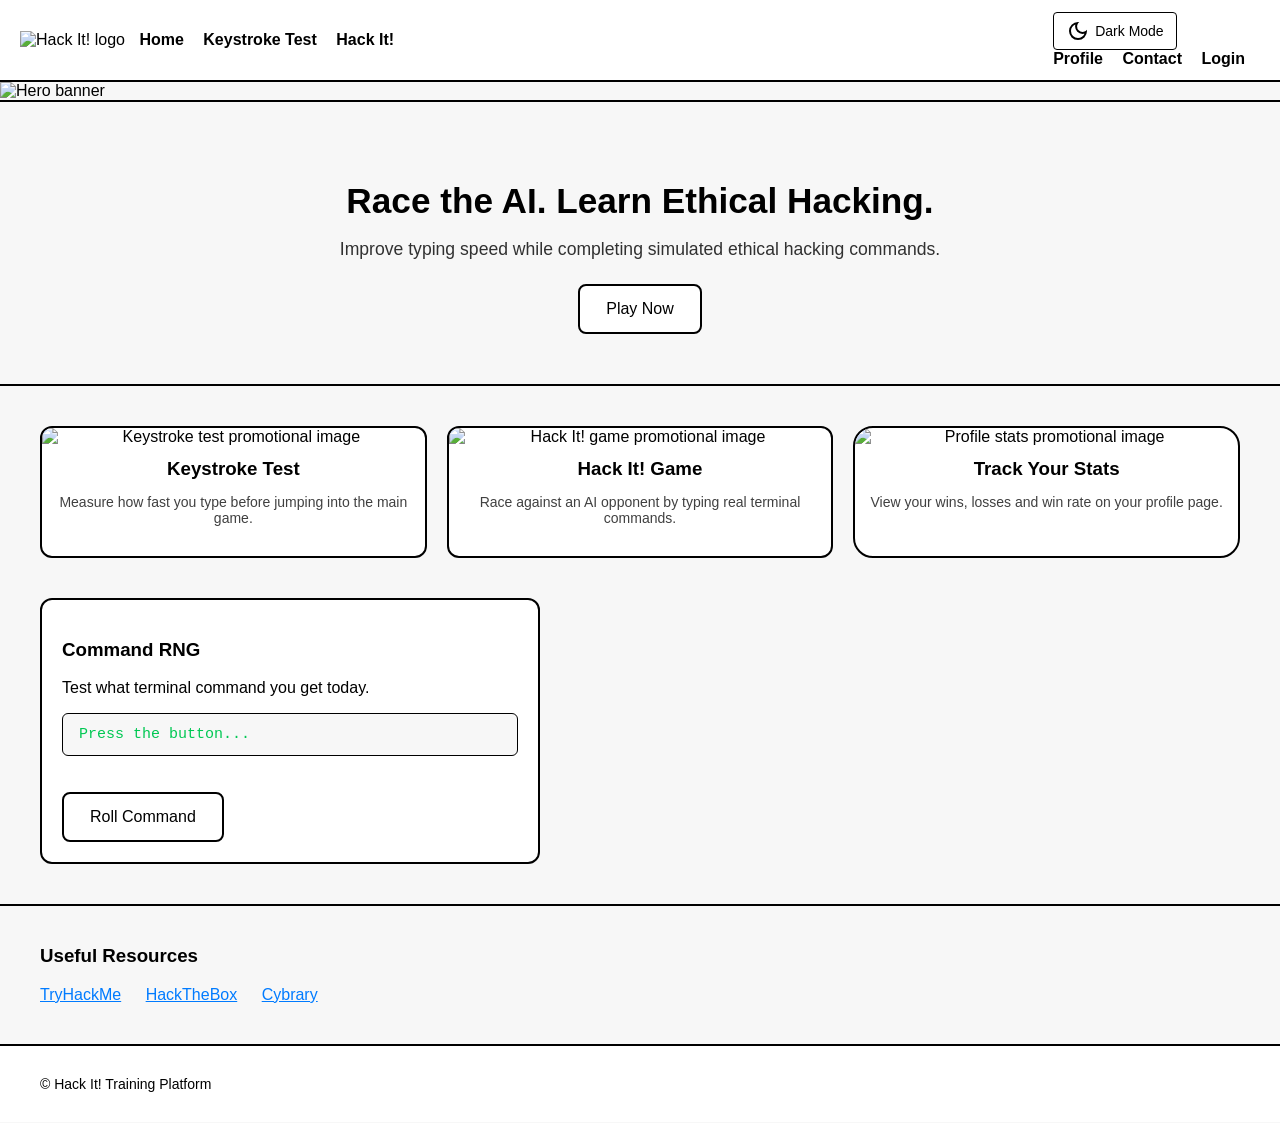
==== index.html @ 92e10228 "Add files via upload Website Upload" ====
<!DOCTYPE html>
<html lang="en">
<head>
  <meta charset="UTF-8">
  <title>Hack It!</title>
  <link rel="stylesheet" href="style.css">
</head>
<body>

<nav class="navbar">
  <div class="nav-left">
  <!-- logo stuff -->
    <img src="Images/Logo.png" alt="Hack It! logo" class="logo-img">
    <a href="index.html">Home</a>
    <a href="keystroke.html">Keystroke Test</a>
    <a href="hackit.html">Hack It!</a>
  </div>

  <div class="nav-right">
    <button id="themeToggle" class="theme-btn"><svg xmlns="http://www.w3.org/2000/svg" height="24px" viewBox="0 -960 960 960" width="24px" fill="currentColor"><path d="M480-120q-150 0-255-105T120-480q0-150 105-255t255-105q14 0 27.5 1t26.5 3q-41 29-65.5 75.5T444-660q0 90 63 153t153 63q55 0 101-24.5t75-65.5q2 13 3 26.5t1 27.5q0 150-105 255T480-120Zm0-80q88 0 158-48.5T740-375q-20 5-40 8t-40 3q-123 0-209.5-86.5T364-660q0-20 3-40t8-40q-78 32-126.5 102T200-480q0 116 82 198t198 82Zm-10-270Z"/></svg> Dark Mode</button>
    <a href="profile.html">Profile</a>
    <a href="contact.html">Contact</a>
    <a href="login.html">Login</a>
  </div>
</nav>

<!-- big banner at the top -->
<img src="Images/banner.png" alt="Hero banner" class="hero-img">

<section class="hero-section">
  <h1>Race the AI. Learn Ethical Hacking.</h1>
  <p>Improve typing speed while completing simulated ethical hacking commands.</p>
  <a href="hackit.html"><button>Play Now</button></a>
</section>

<!-- the 3 cards -->
<div class="cards">
  <a href="keystroke.html" class="card">
    <img src="Images/KeystrokeImage.png" alt="Keystroke test promotional image">
    <h3>Keystroke Test</h3>
    <p>Measure how fast you type before jumping into the main game.</p>
  </a>
  <a href="hackit.html" class="card">
    <img src="Images/HackITImage.png" alt="Hack It! game promotional image">
    <h3>Hack It! Game</h3>
    <p>Race against an AI opponent by typing real terminal commands.</p>
  </a>
  <a href="profile.html" class="card">
    <img src="Images/StatsImage.png" alt="Profile stats promotional image">
    <h3>Track Your Stats</h3>
    <p>View your wins, losses and win rate on your profile page.</p>
  </a>
</div>

<!--lucky roll (USP) -->
<section class="tip-section">
  <div class="box tip-box">
    <h3>Command RNG</h3>
    <p>Test what terminal command you get today.</p>
    <code id="tipOutput">Press the button...</code>
    <br>
    <button onclick="rollTip()">Roll Command</button>
  </div>
</section>

<!-- useful links at the bottom -->
<section class="links-section">
  <h3>Useful Resources</h3>
  <a href="https://tryhackme.com" target="_blank">TryHackMe</a>
  <a href="https://www.hackthebox.com" target="_blank">HackTheBox</a>
  <a href="https://www.cybrary.it" target="_blank">Cybrary</a>
</section>

<footer>
  <p>© Hack It! Training Platform</p>
</footer>

<script src="game.js"></script>
</body>
</html>
---- style.css ----
:root {
  --bg-color: #f7f7f7;
  --text-color: #000;
  --box-bg: #fff;
  --border-color: #000;
  --nav-bg: #fff;
  --btn-bg: #fff;
  --btn-hover: #ddd;
  --win-bg: #c8ffc8;
}

[data-theme="dark"] {
  --bg-color: #121212;
  --text-color: #e0e0e0;
  --box-bg: #1e1e1e;
  --border-color: #444;
  --nav-bg: #1e1e1e;
  --btn-bg: #2c2c2c;
  --btn-hover: #444;
  --win-bg: #2e7d32;
}

* {
  box-sizing: border-box;
  font-family: Arial, sans-serif;
}

body {
  margin: 0;
  background: var(--bg-color);
  color: var(--text-color);
  transition: background 0.3s ease, color 0.3s ease;
}

.navbar {
  display: flex;
  justify-content: space-between;
  align-items: center;
  padding: 12px 20px;
  background: var(--nav-bg);
  border-bottom: 2px solid var(--border-color);
  transition: background 0.3s ease, border-color 0.3s ease;
}

.navbar a {
  margin-right: 15px;
  text-decoration: none;
  color: var(--text-color);
  font-weight: bold;
  display: inline-block;
  transition: transform 0.3s ease, color 0.3s ease;
}

.navbar a:hover {
  transform: rotate(15deg) scale(1.1);
  color: #007bff;
}

.theme-btn {
  padding: 6px 12px;
  font-size: 14px;
  margin-right: 15px;
  border-radius: 4px;
  border: 1px solid var(--border-color);
  background: var(--btn-bg);
  color: var(--text-color);
  cursor: pointer;
  transition: all 0.3s ease;
  display: flex;
  align-items: center;
  gap: 5px;
}

.theme-btn svg {
  fill: currentColor;
}

.theme-btn:hover {
  background: var(--btn-hover);
}

main {
  padding: 40px;
}

/* Buttons */
button {
  padding: 14px 26px;
  font-size: 16px;
  border: 2px solid var(--border-color);
  background: var(--btn-bg);
  color: var(--text-color);
  cursor: pointer;
  border-radius: 8px;
  transition: transform 0.2s ease, background 0.3s ease, color 0.3s ease;
}

button:hover {
  transform: translateY(-2px);
  background: var(--btn-hover);
}

/* Boxes */
.box {
  border: 2px solid var(--border-color);
  padding: 20px;
  background: var(--box-bg);
  border-radius: 12px;
  transition: background 0.3s ease, border-color 0.3s ease;
}

.game-layout {
  display: grid;
  grid-template-columns: 1fr 2fr;
  gap: 20px;
  padding: 30px;
}

progress {
  width: 100%;
  height: 20px;
}

.diff-btn.active {
  background: var(--btn-hover);
  pointer-events: none;
  border-color: #007bff;
}

.next-command {
  position: relative;
  top: 10px;
  left: 10px;
  opacity: 0.6;
  font-size: 12px;
  color: var(--text-color);
}

progress {
  transition: value 0.3s ease;
  accent-color: #007bff;
}

.win {
  animation: winFlash 0.8s ease;
}

@keyframes winFlash {
  0% { background: var(--bg-color); }
  50% { background: var(--win-bg); }
  100% { background: var(--bg-color); }
}

input {
  padding: 12px;
  width: 100%;
  font-size: 16px;
  background: var(--box-bg);
  color: var(--text-color);
  border: 1px solid var(--border-color);
  border-radius: 6px;
  transition: background 0.3s ease, color 0.3s ease, border-color 0.3s ease;
}

input:focus {
  outline: none;
  border-color: #007bff;
}

.error-text {
  color: red;
  text-decoration: underline;
  text-decoration-color: red;
  background-color: rgba(255, 0, 0, 0.2);
}

/* logo in the nav */
.logo-img {
  height: 36px;
  margin-right: 10px;
  vertical-align: middle;
}

/* big banner image */
.hero-img {
  width: 100%;
  display: block;
  border-bottom: 2px solid var(--border-color);
}

/* text + button under the banner */
.hero-section {
  padding: 50px 40px;
  text-align: center;
  border-bottom: 2px solid var(--border-color);
}

.hero-section h1 {
  font-size: 2.2em;
  margin-bottom: 10px;
}

.hero-section p {
  font-size: 1.1em;
  margin-bottom: 24px;
  opacity: 0.8;
}

/* the 3 promo cards */
.cards {
  display: grid;
  grid-template-columns: repeat(3, 1fr);
  gap: 20px;
  padding: 40px;
}

.card {
  border: 2px solid var(--border-color);
  background: var(--box-bg);
  padding: 0 0 16px 0;
  text-align: center;
  transition: background 0.3s ease, border-color 0.3s ease;
  border-radius: 12px;
  overflow: hidden;
}

/* stats card needs a bit more rounding */
.cards a:nth-child(3) {
  border-radius: 20px;
}

.card img {
  width: 100%;
  display: block;
}

.card:hover {
  border-color: #007bff;
  transform: translateY(-3px);
  transition: transform 0.2s ease, border-color 0.2s ease;
}

/* cards are links so need this */
a.card {
  text-decoration: none;
  color: var(--text-color);
  display: block;
}

.card h3 {
  margin: 12px 0 6px;
}

.card p {
  font-size: 14px;
  opacity: 0.75;
  padding: 0 12px;
}

/* links section at the bottom */
.links-section {
  padding: 20px 40px 40px;
  border-top: 2px solid var(--border-color);
}

/* daily command roll */
.tip-section {
  padding: 0 40px 40px;
}

.tip-box {
  max-width: 500px;
}

.tip-box code {
  display: block;
  margin: 14px 0 18px;
  padding: 12px 16px;
  background: var(--bg-color);
  border: 1px solid var(--border-color);
  border-radius: 6px;
  font-size: 15px;
  color: #00c853;
  font-family: monospace;
  transition: background 0.3s ease;
}

.links-section a {
  color: #007bff;
  margin-right: 20px;
}

/* contact page form */
.contact-form {
  display: flex;
  flex-direction: column;
  gap: 12px;
  max-width: 500px;
}

.contact-form label {
  font-weight: bold;
}

.contact-form textarea {
  padding: 12px;
  font-size: 16px;
  background: var(--box-bg);
  color: var(--text-color);
  border: 1px solid var(--border-color);
  resize: vertical;
  min-height: 100px;
  transition: background 0.3s ease, color 0.3s ease, border-color 0.3s ease;
}

.contact-form textarea:focus {
  outline: none;
  border-color: #007bff;
}

/* footer at the bottom */
footer {
  padding: 16px 40px;
  border-top: 2px solid var(--border-color);
  background: var(--nav-bg);
  font-size: 14px;
  transition: background 0.3s ease, border-color 0.3s ease;
}

footer a {
  color: #007bff;
}
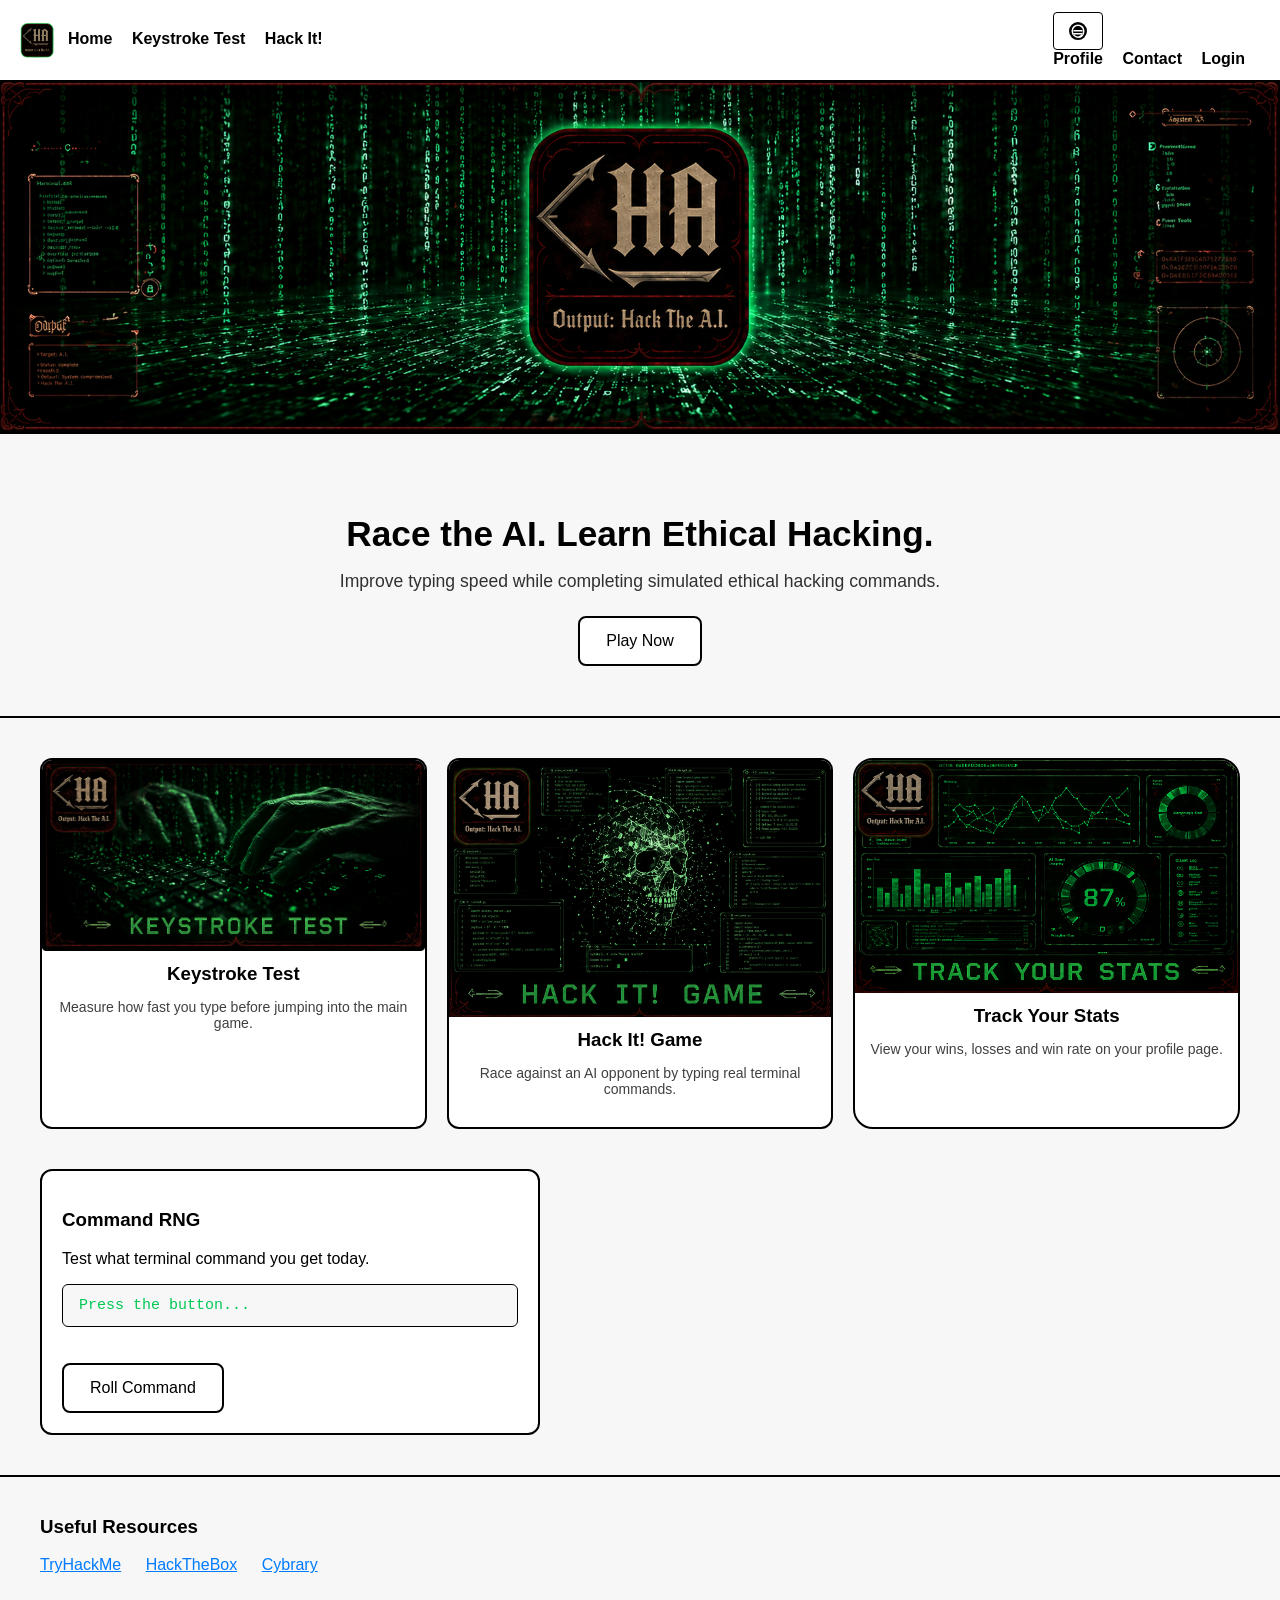
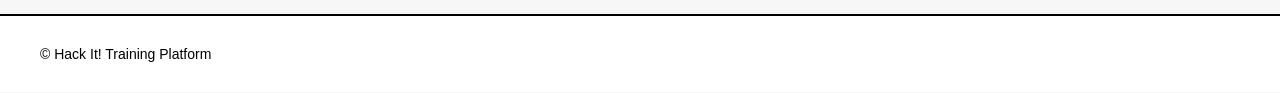
==== commit c764e70f: "Fix image paths - remove Images/ prefix from all image references All images are stored in the root " ====
--- a/index.html
+++ b/index.html
@@ -1,80 +1,80 @@
-<!DOCTYPE html>
-<html lang="en">
-<head>
-  <meta charset="UTF-8">
-  <title>Hack It!</title>
-  <link rel="stylesheet" href="style.css">
-</head>
-<body>
-
-<nav class="navbar">
-  <div class="nav-left">
-  <!-- logo stuff -->
-    <img src="Images/Logo.png" alt="Hack It! logo" class="logo-img">
-    <a href="index.html">Home</a>
-    <a href="keystroke.html">Keystroke Test</a>
-    <a href="hackit.html">Hack It!</a>
-  </div>
-
-  <div class="nav-right">
-    <button id="themeToggle" class="theme-btn"><svg xmlns="http://www.w3.org/2000/svg" height="24px" viewBox="0 -960 960 960" width="24px" fill="currentColor"><path d="M480-120q-150 0-255-105T120-480q0-150 105-255t255-105q14 0 27.5 1t26.5 3q-41 29-65.5 75.5T444-660q0 90 63 153t153 63q55 0 101-24.5t75-65.5q2 13 3 26.5t1 27.5q0 150-105 255T480-120Zm0-80q88 0 158-48.5T740-375q-20 5-40 8t-40 3q-123 0-209.5-86.5T364-660q0-20 3-40t8-40q-78 32-126.5 102T200-480q0 116 82 198t198 82Zm-10-270Z"/></svg> Dark Mode</button>
-    <a href="profile.html">Profile</a>
-    <a href="contact.html">Contact</a>
-    <a href="login.html">Login</a>
-  </div>
-</nav>
-
-<!-- big banner at the top -->
-<img src="Images/banner.png" alt="Hero banner" class="hero-img">
-
-<section class="hero-section">
-  <h1>Race the AI. Learn Ethical Hacking.</h1>
-  <p>Improve typing speed while completing simulated ethical hacking commands.</p>
-  <a href="hackit.html"><button>Play Now</button></a>
-</section>
-
-<!-- the 3 cards -->
-<div class="cards">
-  <a href="keystroke.html" class="card">
-    <img src="Images/KeystrokeImage.png" alt="Keystroke test promotional image">
-    <h3>Keystroke Test</h3>
-    <p>Measure how fast you type before jumping into the main game.</p>
-  </a>
-  <a href="hackit.html" class="card">
-    <img src="Images/HackITImage.png" alt="Hack It! game promotional image">
-    <h3>Hack It! Game</h3>
-    <p>Race against an AI opponent by typing real terminal commands.</p>
-  </a>
-  <a href="profile.html" class="card">
-    <img src="Images/StatsImage.png" alt="Profile stats promotional image">
-    <h3>Track Your Stats</h3>
-    <p>View your wins, losses and win rate on your profile page.</p>
-  </a>
-</div>
-
-<!--lucky roll (USP) -->
-<section class="tip-section">
-  <div class="box tip-box">
-    <h3>Command RNG</h3>
-    <p>Test what terminal command you get today.</p>
-    <code id="tipOutput">Press the button...</code>
-    <br>
-    <button onclick="rollTip()">Roll Command</button>
-  </div>
-</section>
-
-<!-- useful links at the bottom -->
-<section class="links-section">
-  <h3>Useful Resources</h3>
-  <a href="https://tryhackme.com" target="_blank">TryHackMe</a>
-  <a href="https://www.hackthebox.com" target="_blank">HackTheBox</a>
-  <a href="https://www.cybrary.it" target="_blank">Cybrary</a>
-</section>
-
-<footer>
-  <p>© Hack It! Training Platform</p>
-</footer>
-
-<script src="game.js"></script>
-</body>
-</html>
+<!DOCTYPE html>
+<html lang="en">
+<head>
+  <meta charset="UTF-8">
+  <title>Hack It!</title>
+  <link rel="stylesheet" href="style.css">
+</head>
+<body>
+
+<nav class="navbar">
+  <div class="nav-left">
+  <!-- logo stuff -->
+    <img src="Logo.png" alt="Hack It! logo" class="logo-img">
+    <a href="index.html">Home</a>
+    <a href="keystroke.html">Keystroke Test</a>
+    <a href="hackit.html">Hack It!</a>
+  </div>
+
+  <div class="nav-right">
+    <button id="themeToggle" class="theme-btn"><svg xmlns="http://www.w3.org/2000/svg" height="24px" viewBox="0 -960 960 960" width="24px" fill="currentColor"><path d="M480-120q-150 0-255-105T120-480q0-150 105-255t255-105q150 0 255 105t105 255q0 150-105 255t-255 105Zm0-80q111 0 185.5-74.5T740-480q0-111-74.5-185.5T480-740q-111 0-185.5 74.5T220-480q0 111 74.5 185.5T480-200Zm0-60q-83 0-141.5-58.5T280-480q0-83 58.5-141.5T480-680q83 0 141.5 58.5T680-480q0 83-58.5 141.5T480-260Zm-180-200h360v-60H300v60Zm0 120h360v-60H300v60Z"/></svg></button>
+    <a href="profile.html">Profile</a>
+    <a href="contact.html">Contact</a>
+    <a href="login.html">Login</a>
+  </div>
+</nav>
+
+<!-- big banner at the top -->
+<img src="banner.png" alt="Hero banner" class="hero-img">
+
+<section class="hero-section">
+  <h1>Race the AI. Learn Ethical Hacking.</h1>
+  <p>Improve typing speed while completing simulated ethical hacking commands.</p>
+  <a href="hackit.html"><button>Play Now</button></a>
+</section>
+
+<!-- the 3 cards -->
+<div class="cards">
+  <a href="keystroke.html" class="card">
+    <img src="KeystrokeImage.png" alt="Keystroke test promotional image">
+    <h3>Keystroke Test</h3>
+    <p>Measure how fast you type before jumping into the main game.</p>
+  </a>
+  <a href="hackit.html" class="card">
+    <img src="HackITImage.png" alt="Hack It! game promotional image">
+    <h3>Hack It! Game</h3>
+    <p>Race against an AI opponent by typing real terminal commands.</p>
+  </a>
+  <a href="profile.html" class="card">
+    <img src="StatsImage.png" alt="Profile stats promotional image">
+    <h3>Track Your Stats</h3>
+    <p>View your wins, losses and win rate on your profile page.</p>
+  </a>
+</div>
+
+<!--lucky roll (USP) -->
+<section class="tip-section">
+  <div class="box tip-box">
+    <h3>Command RNG</h3>
+    <p>Test what terminal command you get today.</p>
+    <code id="tipOutput">Press the button...</code>
+    <br>
+    <button onclick="rollTip()">Roll Command</button>
+  </div>
+</section>
+
+<!-- useful links at the bottom -->
+<section class="links-section">
+  <h3>Useful Resources</h3>
+  <a href="https://tryhackme.com" target="_blank">TryHackMe</a>
+  <a href="https://www.hackthebox.com" target="_blank">HackTheBox</a>
+  <a href="https://www.cybrary.it" target="_blank">Cybrary</a>
+</section>
+
+<footer>
+  <p>© Hack It! Training Platform</p>
+</footer>
+
+<script src="game.js"></script>
+</body>
+</html>
